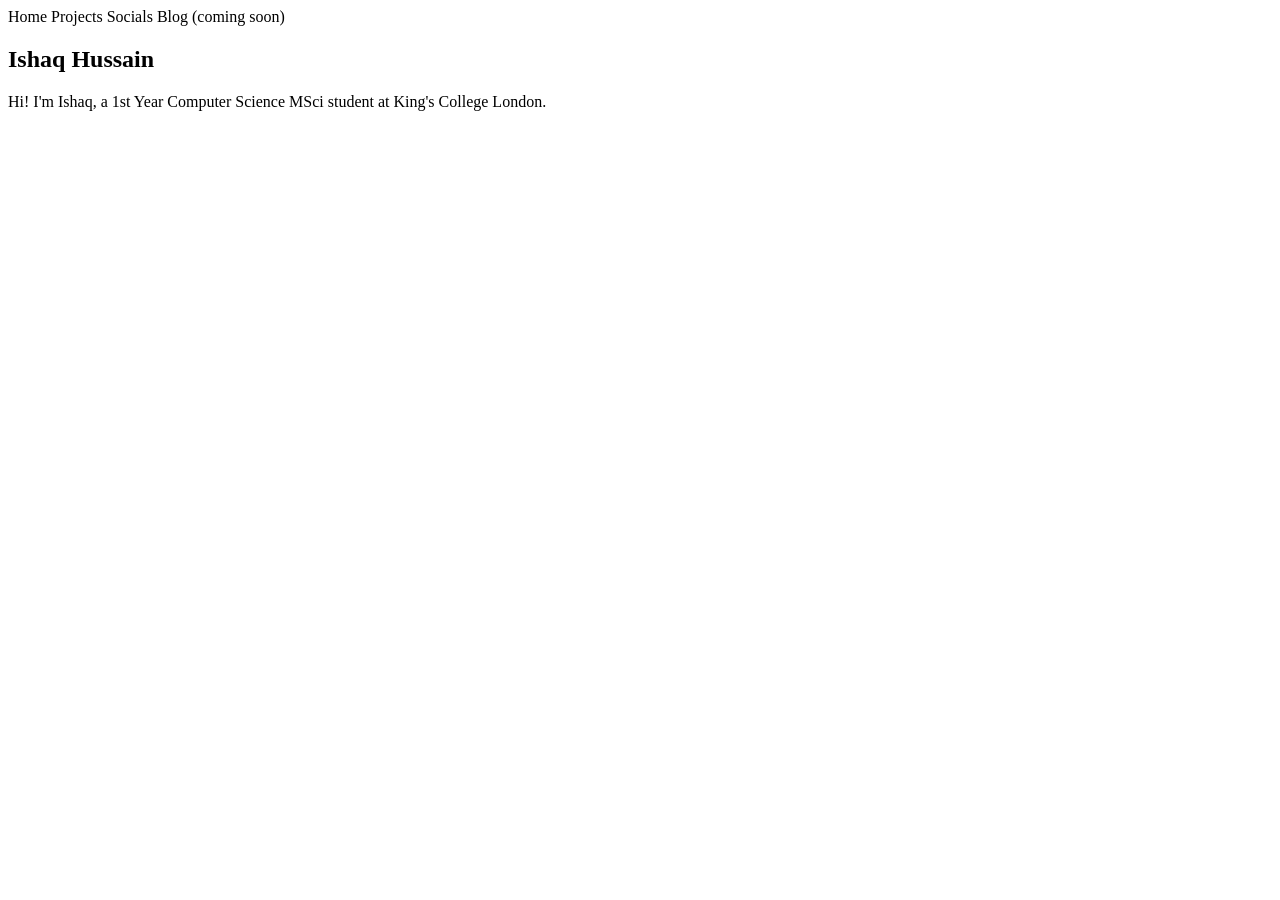
==== index.html @ b1fc1df3 "Added headers, trying the hiding and showing headers etc." ====
<!DOCTYPE html>
<html lang="en">
<head>
    <meta charset="UTF-8">
    <meta name="viewport" content="width=device-width, initial-scale=1.0">
    <title>Ishaq Hussain's Portfolio</title>
    <link href = "style.css" rel = "stylesheet">
</head>

<body>
    <nav>
        <a onclick = "showSection('home')">Home</a>
        <a onclick = "showSection('projects')">Projects</a>
        <a onclick = "showSection('socials')">Socials</a>
        <a onclick = "showSection('blog')">Blog (coming soon)</a>
    </nav>

    <section id ="home">
        <h1>Ishaq Hussain</h1>
        <p>Hi! I'm Ishaq, a 1st Year Computer Science MSci student at King's College London.</p>
    </section>

    <section id ="projects">

    </section>

    <section id ="socials">

    </section>

    <section id ="blog">

    </section>

    <script src = "script.js"></script>
</body>
</html>
---- style.css ----
section {
    display: none;
}

#home {
    display: block;
}
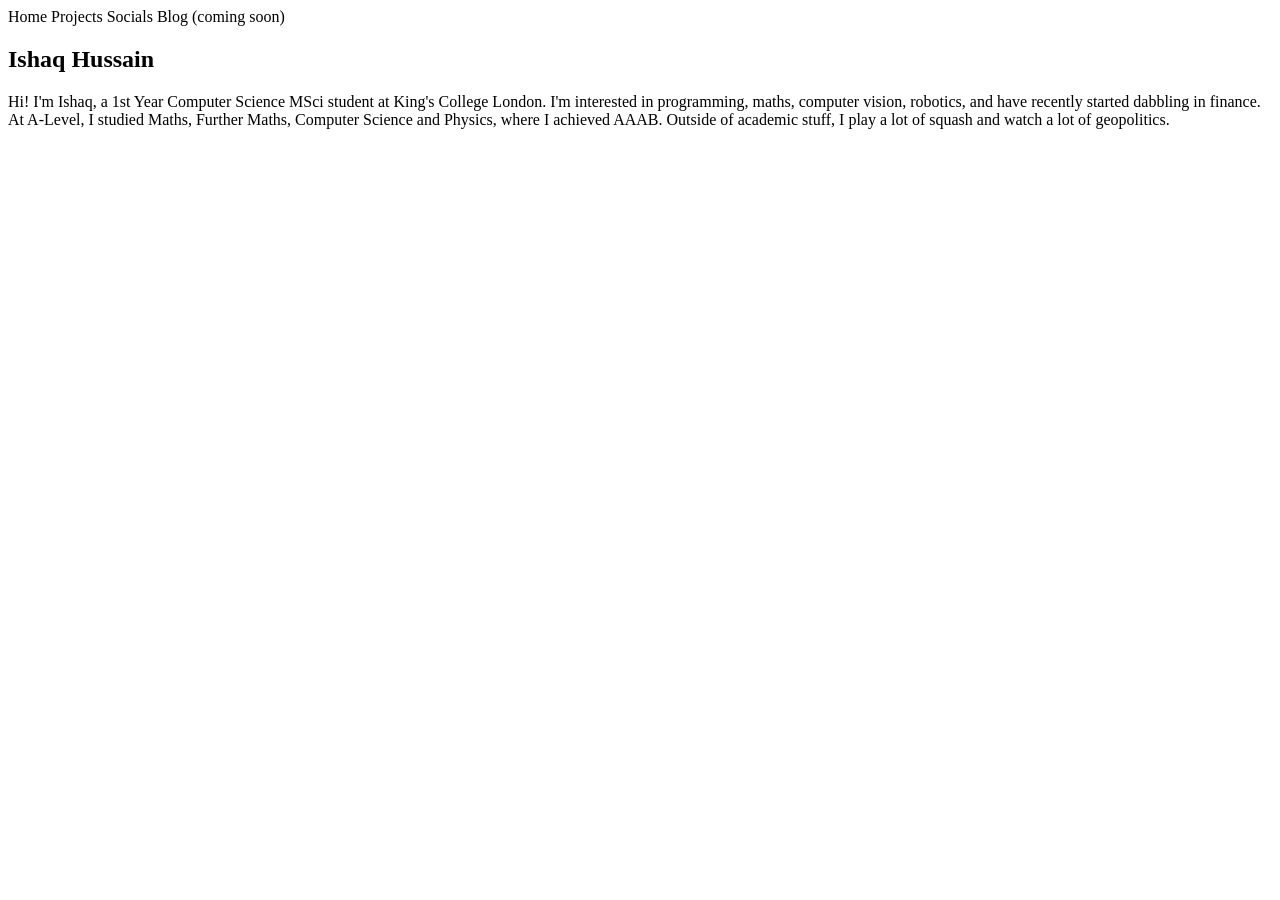
==== commit ec3c9e13: "idk edits" ====
--- a/index.html
+++ b/index.html
@@ -17,7 +17,7 @@
 
     <section id ="home">
         <h1>Ishaq Hussain</h1>
-        <p>Hi! I'm Ishaq, a 1st Year Computer Science MSci student at King's College London.</p>
+        <p>Hi! I'm Ishaq, a 1st Year Computer Science MSci student at King's College London. I'm interested in programming, maths, computer vision, robotics, and have recently started dabbling in finance. At A-Level, I studied Maths, Further Maths, Computer Science and Physics, where I achieved AAAB. Outside of academic stuff, I play a lot of squash and watch a lot of geopolitics.</p>
     </section>
 
     <section id ="projects">
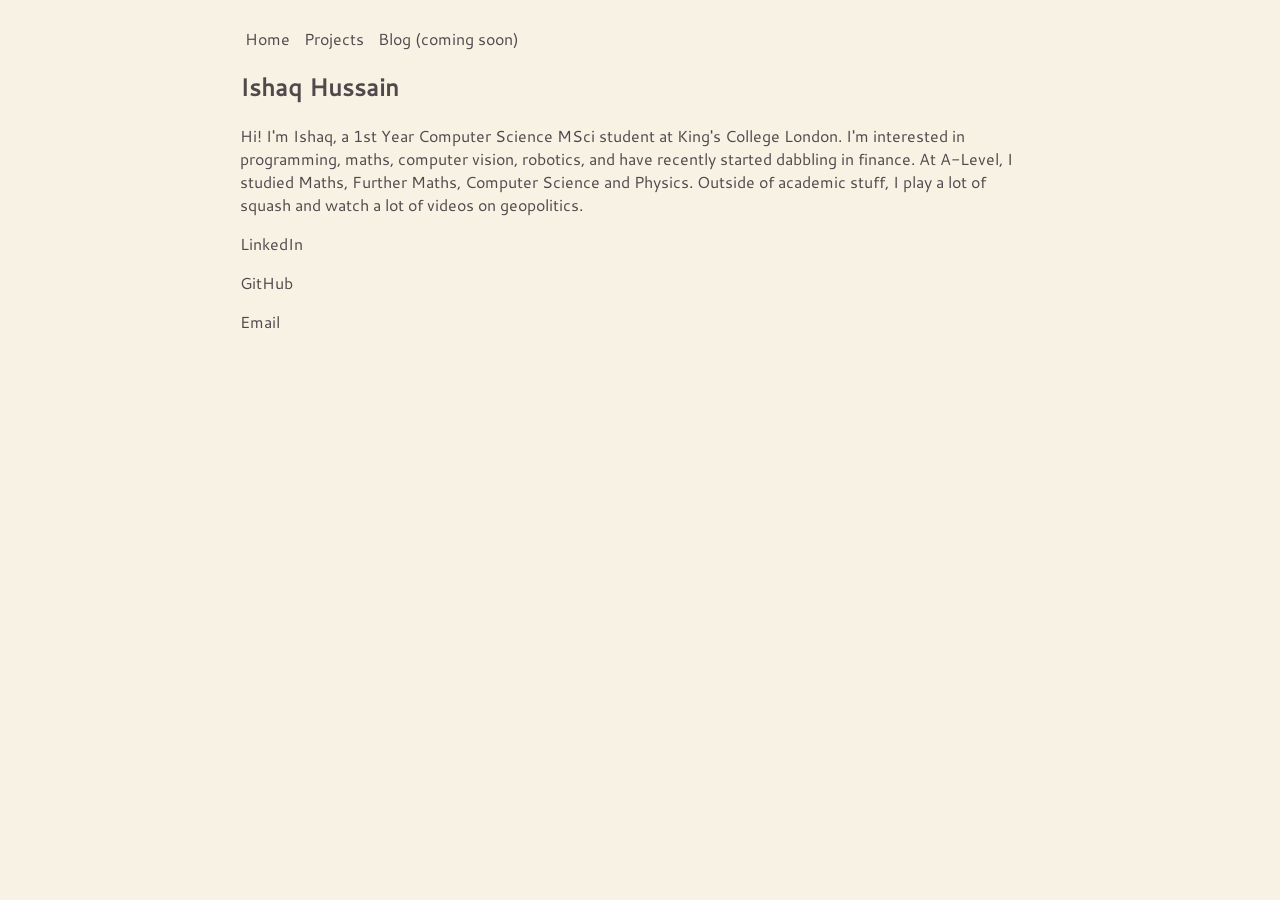
==== commit 4955fe14: "Formatting, fonts and tabs. Decision to remove separate socials page and merge it with Homepage." ====
--- a/index.html
+++ b/index.html
@@ -8,30 +8,32 @@
 </head>
 
 <body>
-    <nav>
-        <a onclick = "showSection('home')">Home</a>
-        <a onclick = "showSection('projects')">Projects</a>
-        <a onclick = "showSection('socials')">Socials</a>
-        <a onclick = "showSection('blog')">Blog (coming soon)</a>
-    </nav>
+    <div id = "container">
+        <nav>
+            <a onclick = "showSection('home')" class = "tab">Home</a>
+            <a onclick = "showSection('projects')" class = "tab">Projects</a>
+            <a onclick = "showSection('blog')" class = "tab">Blog (coming soon)</a>
+        </nav>
 
-    <section id ="home">
-        <h1>Ishaq Hussain</h1>
-        <p>Hi! I'm Ishaq, a 1st Year Computer Science MSci student at King's College London. I'm interested in programming, maths, computer vision, robotics, and have recently started dabbling in finance. At A-Level, I studied Maths, Further Maths, Computer Science and Physics, where I achieved AAAB. Outside of academic stuff, I play a lot of squash and watch a lot of geopolitics.</p>
-    </section>
+        <section id ="home">
+            <h1>Ishaq Hussain</h1>
+            <p>Hi! I'm Ishaq, a 1st Year Computer Science MSci student at King's College London. I'm interested in programming, maths, computer vision, robotics, and have recently started dabbling in finance. At A-Level, I studied Maths, Further Maths, Computer Science and Physics. Outside of academic stuff, I play a lot of squash and watch a lot of videos on geopolitics.</p>
+            <div>
+                <p>LinkedIn</p>
+                <p>GitHub</p>
+                <p>Email</p>
+            </div>
+        </section>
 
-    <section id ="projects">
+        <section id ="projects">
+            
+        </section>
 
-    </section>
+        <section id ="blog">
+            <h1>Coming soon...</h1>
+        </section>
 
-    <section id ="socials">
-
-    </section>
-
-    <section id ="blog">
-
-    </section>
-
-    <script src = "script.js"></script>
+        <script src = "script.js"></script>
+    </div>
 </body>
 </html>
--- a/style.css
+++ b/style.css
@@ -1,7 +1,32 @@
+@font-face {
+    font-family: Cantarell;
+    src: url(Cantarell-Regular.ttf);
+}
+
+body{
+    background-color: #f8f2e5;
+    color: #4F494C;
+    margin: 0;
+    font-family: Cantarell;
+}
+
 section {
     display: none;
 }
 
 #home {
     display: block;
+}
+
+#container{
+    width:70%;
+    max-width: 800px;
+    margin: 0 auto;
+    margin-top: 3vh;
+}
+
+.tab{
+    padding: 5px;
+    outline-color: black;
+    outline-width: 1px;
 }
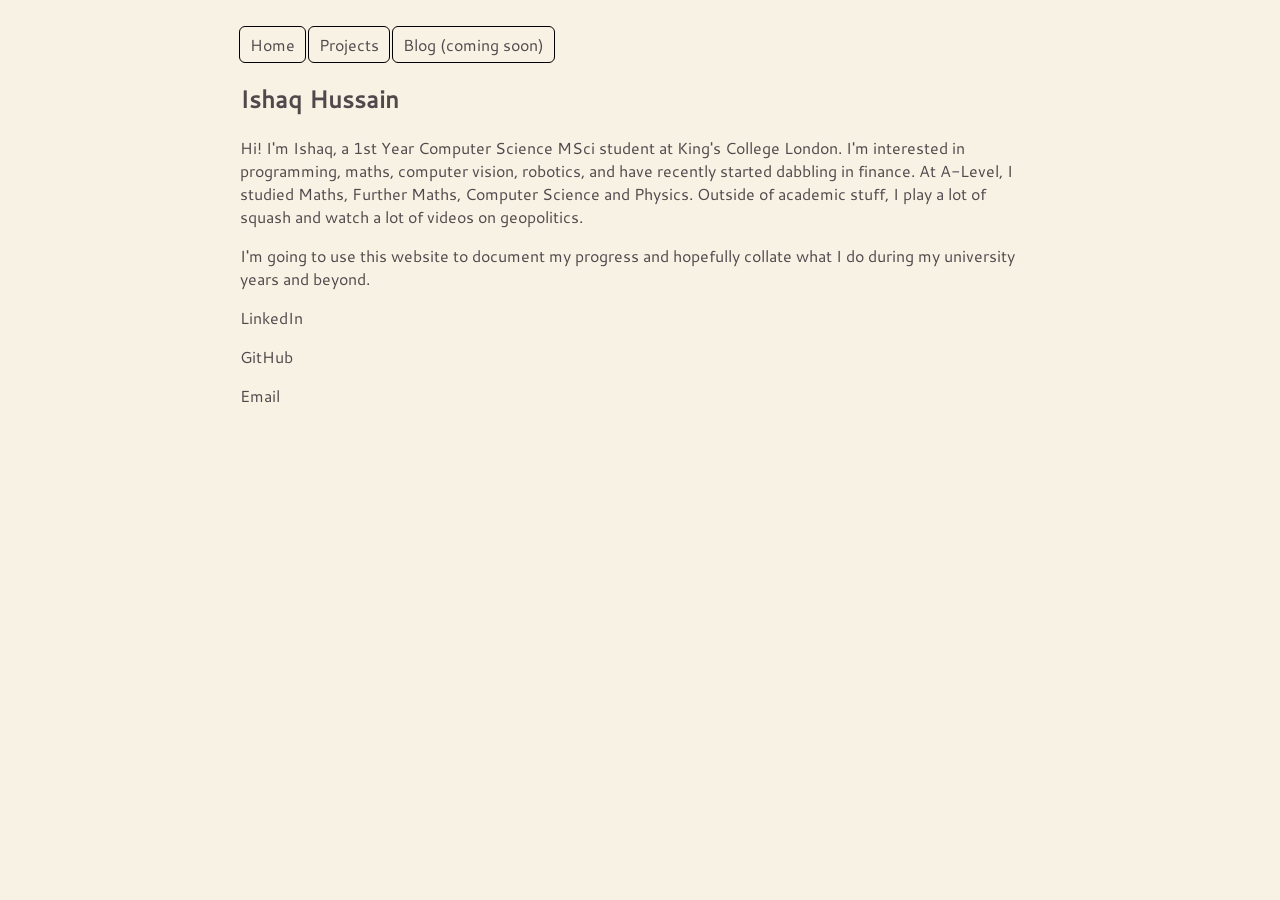
==== commit 5389b8c6: "New paragraph" ====
--- a/index.html
+++ b/index.html
@@ -18,6 +18,7 @@
         <section id ="home">
             <h1>Ishaq Hussain</h1>
             <p>Hi! I'm Ishaq, a 1st Year Computer Science MSci student at King's College London. I'm interested in programming, maths, computer vision, robotics, and have recently started dabbling in finance. At A-Level, I studied Maths, Further Maths, Computer Science and Physics. Outside of academic stuff, I play a lot of squash and watch a lot of videos on geopolitics.</p>
+            <p>I'm going to use this website to document my progress and hopefully collate what I do during my university years and beyond.</p>
             <div>
                 <p>LinkedIn</p>
                 <p>GitHub</p>
--- a/style.css
+++ b/style.css
@@ -26,7 +26,17 @@
 }
 
 .tab{
-    padding: 5px;
+    display: inline-block;
+    padding: 6px 10px;
+    border-radius: 5px;
+    outline-style: solid;
     outline-color: black;
     outline-width: 1px;
+
+    transition: padding 0.3s ease-in;
+
+}
+
+.tab:hover{
+    padding: 8px 12px;
 }
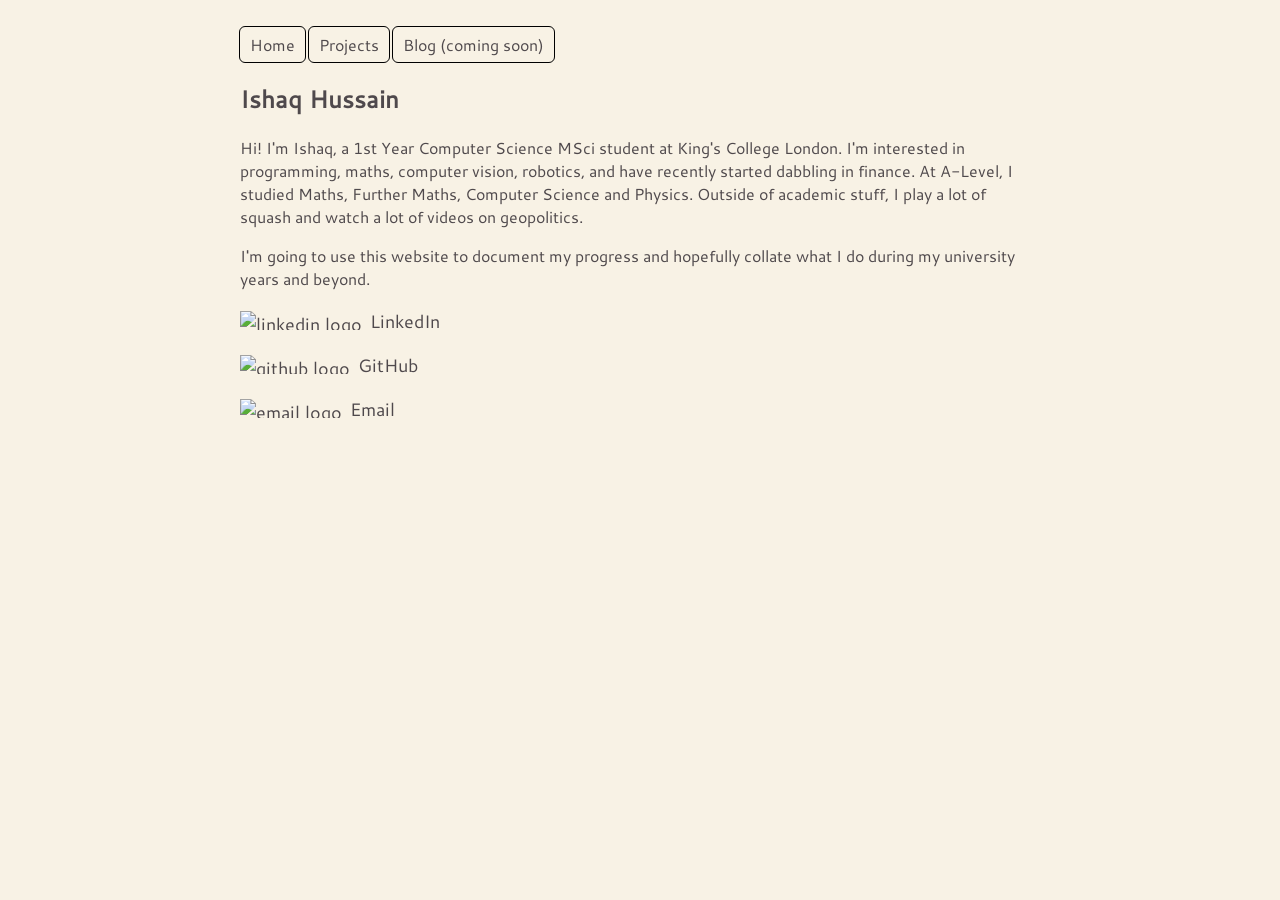
==== commit 2bc1b4ae: "Added socials logo and aligned it in a container" ====
--- a/index.html
+++ b/index.html
@@ -20,9 +20,9 @@
             <p>Hi! I'm Ishaq, a 1st Year Computer Science MSci student at King's College London. I'm interested in programming, maths, computer vision, robotics, and have recently started dabbling in finance. At A-Level, I studied Maths, Further Maths, Computer Science and Physics. Outside of academic stuff, I play a lot of squash and watch a lot of videos on geopolitics.</p>
             <p>I'm going to use this website to document my progress and hopefully collate what I do during my university years and beyond.</p>
             <div>
-                <p>LinkedIn</p>
-                <p>GitHub</p>
-                <p>Email</p>
+                <p class = "inline-socials"> <img src = "images/linkedin_logo.png" alt = "linkedin logo"> LinkedIn</p>
+                <p class = "inline-socials"> <img src = "images/github_logo.png" alt = "github logo"> GitHub</p>
+                <p class = "inline-socials"> <img src = "images/email_logo.png" alt = "email logo"> Email</p>
             </div>
         </section>
 
--- a/style.css
+++ b/style.css
@@ -39,4 +39,16 @@
 
 .tab:hover{
     padding: 8px 12px;
+}
+
+.inline-socials{
+    display: flex;
+    align-items: center;
+    gap: 8px;
+    font-size: 18px;
+}
+
+.inline-socials img{
+    height: 19px;
+    width: auto;
 }
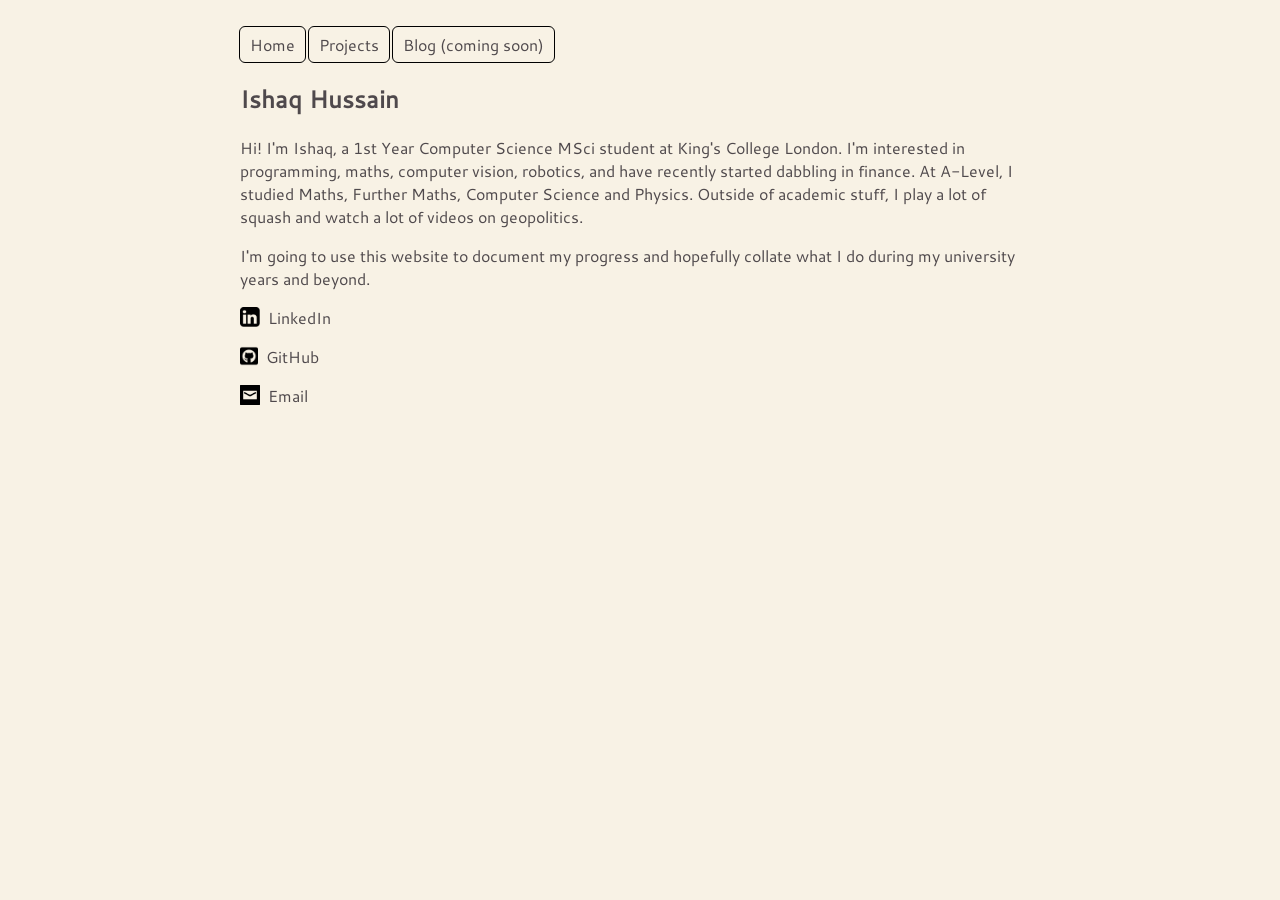
==== commit 2806a385: "Changed logos to be sqaures, added animations when hovering over images" ====
--- a/index.html
+++ b/index.html
@@ -20,9 +20,9 @@
             <p>Hi! I'm Ishaq, a 1st Year Computer Science MSci student at King's College London. I'm interested in programming, maths, computer vision, robotics, and have recently started dabbling in finance. At A-Level, I studied Maths, Further Maths, Computer Science and Physics. Outside of academic stuff, I play a lot of squash and watch a lot of videos on geopolitics.</p>
             <p>I'm going to use this website to document my progress and hopefully collate what I do during my university years and beyond.</p>
             <div>
-                <p class = "inline-socials"> <img src = "images/linkedin_logo.png" alt = "linkedin logo"> LinkedIn</p>
-                <p class = "inline-socials"> <img src = "images/github_logo.png" alt = "github logo"> GitHub</p>
-                <p class = "inline-socials"> <img src = "images/email_logo.png" alt = "email logo"> Email</p>
+                <p class = "inline-socials"> <img src = "images/linkedin_logo.png" alt = "linkedin logo">LinkedIn</p>
+                <p class = "inline-socials"> <img src = "images/github_logo.png" alt = "github logo">GitHub</p>
+                <p class = "inline-socials"> <img src = "images/email_logo.png" alt = "email logo">Email</p>
             </div>
         </section>
 
--- a/style.css
+++ b/style.css
@@ -45,10 +45,29 @@
     display: flex;
     align-items: center;
     gap: 8px;
+}
+
+.inline-socials p{
     font-size: 18px;
+
+    transition: font-size 0.3s ease-in;
 }
 
 .inline-socials img{
-    height: 19px;
+    height: 20px;
     width: auto;
+
+    /* transition: height 0.3s ease-in; */
+    transition: rotate 0.3s ease-out;
+}
+
+.inline-socials img:hover{
+    /* height: 30px; */
+    rotate: -30deg;
+    
+}
+
+.inline-socials p:hover{
+    font-size: 22px;
+    
 }
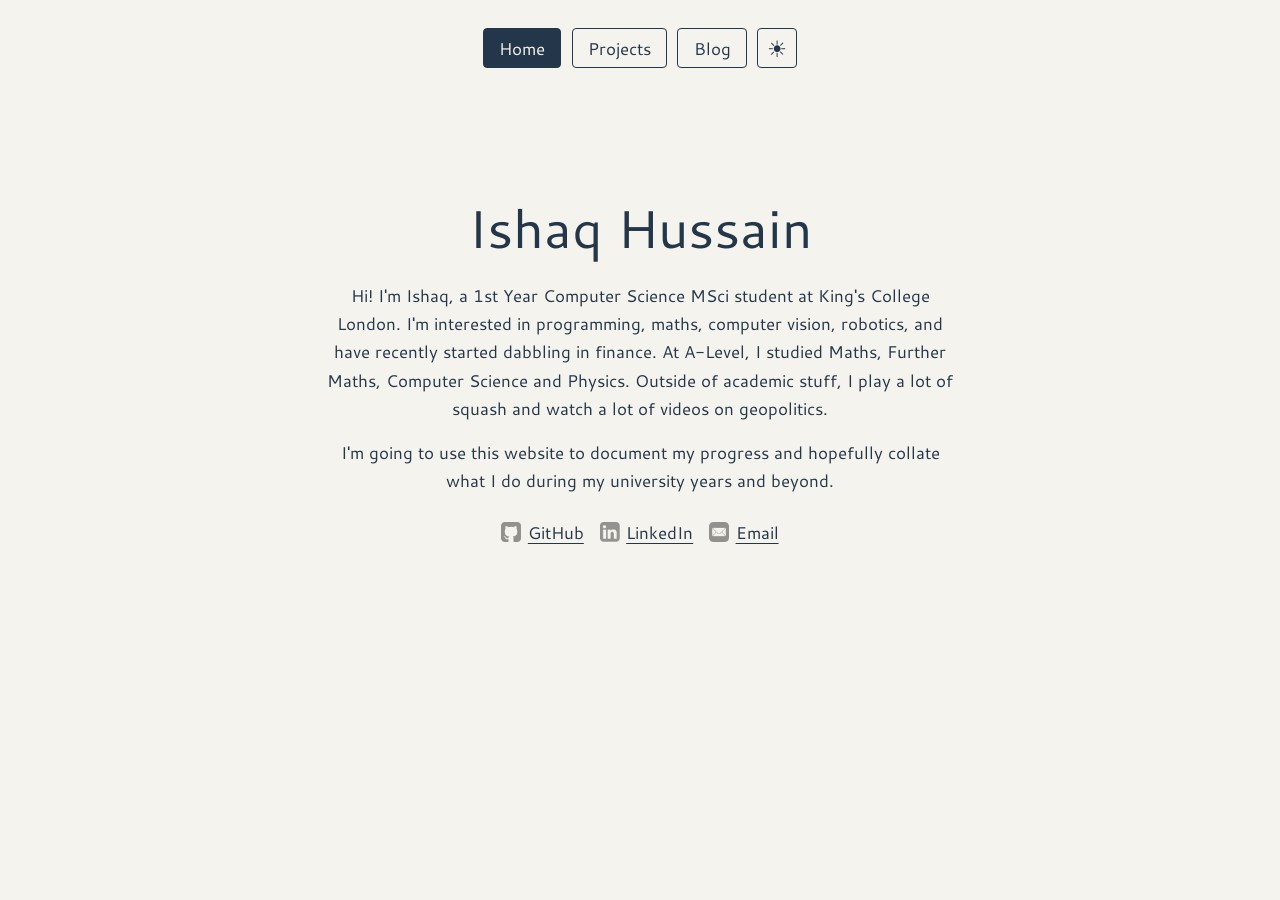
==== commit c15e361c: "Update portfolio and add static project editor" ====
--- a/index.html
+++ b/index.html
@@ -1,40 +1,50 @@
-<!DOCTYPE html>
+<!doctype html>
 <html lang="en">
 <head>
-    <meta charset="UTF-8">
-    <meta name="viewport" content="width=device-width, initial-scale=1.0">
-    <title>Ishaq Hussain's Portfolio</title>
-    <link href = "style.css" rel = "stylesheet">
+  <meta charset="utf-8">
+  <meta name="viewport" content="width=device-width, initial-scale=1">
+  <meta name="description" content="Ishaq Hussain’s personal website and projects.">
+  <title>Ishaq Hussain</title>
+  <link rel="stylesheet" href="style.css">
+  <script defer src="projects.js"></script>
+  <script defer src="script.js"></script>
 </head>
+<body>
+  <a class="skip" href="#main">Skip to content</a>
+  <header>
+    <nav aria-label="Main navigation">
+      <a href="#home" data-tab="home" aria-current="page">Home</a>
+      <a href="#projects" data-tab="projects">Projects</a>
+      <a href="#blog" data-tab="blog">Blog</a>
+      <button class="theme-toggle" type="button" aria-label="Dark mode" aria-pressed="false">
+        <span class="theme-icon sun" aria-hidden="true">☀</span>
+        <span class="theme-icon moon" aria-hidden="true">☾</span>
+      </button>
+    </nav>
+  </header>
+  <main id="main">
+    <section id="home-view" aria-labelledby="intro">
+      <h1 id="intro" tabindex="-1">Ishaq Hussain</h1>
+      <p>Hi! I'm Ishaq, a 1st Year Computer Science MSci student at King's College London. I'm interested in programming, maths, computer vision, robotics, and have recently started dabbling in finance. At A-Level, I studied Maths, Further Maths, Computer Science and Physics. Outside of academic stuff, I play a lot of squash and watch a lot of videos on geopolitics.</p>
+      <p>I'm going to use this website to document my progress and hopefully collate what I do during my university years and beyond.</p>
+      <ul class="socials" aria-label="Social links">
+        <li><a href="https://github.com/1physix"><img src="images/github_logo.png" alt="" width="20" height="20">GitHub</a></li>
+        <li><a href="https://linkedin.com/in/ishaqhussain1"><img src="images/linkedin_logo.png" alt="" width="20" height="20">LinkedIn</a></li>
+        <li><a href="mailto:ishaq.hussain07@gmail.com"><img src="images/email_logo.png" alt="" width="20" height="20">Email</a></li>
+      </ul>
+    </section>
 
-<body>
-    <div id = "container">
-        <nav>
-            <a onclick = "showSection('home')" class = "tab">Home</a>
-            <a onclick = "showSection('projects')" class = "tab">Projects</a>
-            <a onclick = "showSection('blog')" class = "tab">Blog (coming soon)</a>
-        </nav>
+    <section id="projects-view" aria-labelledby="project-title" hidden>
+      <h1 id="project-title" tabindex="-1">Projects</h1>
+      <div id="project-list" class="projects"></div>
+    </section>
 
-        <section id ="home">
-            <h1>Ishaq Hussain</h1>
-            <p>Hi! I'm Ishaq, a 1st Year Computer Science MSci student at King's College London. I'm interested in programming, maths, computer vision, robotics, and have recently started dabbling in finance. At A-Level, I studied Maths, Further Maths, Computer Science and Physics. Outside of academic stuff, I play a lot of squash and watch a lot of videos on geopolitics.</p>
-            <p>I'm going to use this website to document my progress and hopefully collate what I do during my university years and beyond.</p>
-            <div>
-                <p class = "inline-socials"> <img src = "images/linkedin_logo.png" alt = "linkedin logo">LinkedIn</p>
-                <p class = "inline-socials"> <img src = "images/github_logo.png" alt = "github logo">GitHub</p>
-                <p class = "inline-socials"> <img src = "images/email_logo.png" alt = "email logo">Email</p>
-            </div>
-        </section>
+    <section id="detail-view" aria-labelledby="detail-title" hidden></section>
 
-        <section id ="projects">
-            
-        </section>
-
-        <section id ="blog">
-            <h1>Coming soon...</h1>
-        </section>
-
-        <script src = "script.js"></script>
-    </div>
+    <section id="blog-view" aria-labelledby="blog-title" hidden>
+      <h1 id="blog-title" tabindex="-1">Blog</h1>
+      <p>Coming soon.</p>
+    </section>
+  </main>
 </body>
-</html>+</html>
--- a/style.css
+++ b/style.css
@@ -1,73 +1,161 @@
 @font-face {
-    font-family: Cantarell;
-    src: url(Cantarell-Regular.ttf);
+  font-family: "Cantarell Regular";
+  font-weight: 400;
+  src: url("Cantarell-Regular.ttf") format("truetype");
+  font-display: swap;
 }
 
-body{
-    background-color: #f8f2e5;
-    color: #4F494C;
-    margin: 0;
-    font-family: Cantarell;
+:root {
+  --paper: #f5f3ed;
+  --ink: #24374a;
+  --logo-filter: brightness(0) invert(0);
+  --theme-transition: 360ms cubic-bezier(.4, 0, .2, 1);
+  color-scheme: light;
 }
 
-section {
-    display: none;
+html[data-theme="dark"] {
+  --paper: #1b2530;
+  --ink: #f5f3ed;
+  --logo-filter: brightness(0) invert(1);
+  color-scheme: dark;
 }
 
-#home {
-    display: block;
+* { box-sizing: border-box; }
+body {
+  margin: 0;
+  background: var(--paper);
+  color: var(--ink);
+  font: 1.0625rem/1.65 "Cantarell Regular", system-ui, sans-serif;
+}
+a { color: inherit; text-underline-offset: .22em; }
+a:focus-visible { outline: 2px solid var(--ink); outline-offset: 4px; }
+.skip { position: absolute; top: .75rem; left: .75rem; }
+.skip:not(:focus) { transform: translateY(-200%); }
+
+nav {
+  display: flex;
+  flex-wrap: wrap;
+  justify-content: center;
+  gap: .65rem;
+  padding: 1.75rem 1rem 0;
+}
+nav a {
+  border: 1px solid var(--ink);
+  border-radius: .25rem;
+  padding: .3rem .95rem;
+  text-decoration: none;
+}
+nav a:hover, nav a[aria-current="page"] {
+  color: var(--paper);
+  background: var(--ink);
+}
+main {
+  width: min(100% - 2.5rem, 40rem);
+  margin: clamp(3.5rem, 11vw, 8rem) auto 4rem;
+}
+#home-view, #blog-view { text-align: center; }
+h1, h2 { font-weight: 400; line-height: 1.2; }
+h1 { margin: 0 0 1.4rem; font-size: clamp(2.3rem, 7vw, 3.3rem); }
+p { margin: 0 0 1rem; }
+
+.socials, .stack, .project-links {
+  display: flex;
+  flex-wrap: wrap;
+  gap: .4rem 1rem;
+  list-style: none;
+  padding: 0;
+}
+.socials { justify-content: center; margin-top: 1.5rem; }
+.socials a { display: inline-flex; align-items: center; gap: .4rem; }
+.socials img {
+  object-fit: contain;
+  filter: var(--logo-filter);
+  opacity: .4;
+  transition: opacity .16s ease, transform .16s ease, filter var(--theme-transition);
+}
+.socials a:hover img, .socials a:focus-visible img {
+  opacity: 1;
+  transform: scale(1.15);
+}
+@media (prefers-reduced-motion: reduce) {
+  .socials img { transition: none; }
 }
 
-#container{
-    width:70%;
-    max-width: 800px;
-    margin: 0 auto;
-    margin-top: 3vh;
+.projects { display: grid; gap: .8rem; }
+.project {
+  position: relative;
+  display: block;
+  border: 1px solid var(--ink);
+  border-radius: .25rem;
+  padding: 1rem 2.5rem 1rem 1rem;
+  text-decoration: none;
+}
+.project h2 { margin: .2rem 0 .35rem; font-size: 1.3rem; }
+.project:hover h2, .project:focus-visible h2 { text-decoration: underline; }
+.card-arrow { position: absolute; top: 1rem; right: 1rem; }
+.eyebrow, .stack { font-size: .9rem; }
+.project .stack, .eyebrow { margin: 0; }
+.project-summary { margin-bottom: .5rem; }
+.back-link { display: inline-block; margin-bottom: 1.4rem; }
+#detail-view h1 { margin-top: .25rem; }
+#detail-view h2 { margin-top: 1.5rem; }
+.project-image { display: block; max-width: 100%; height: auto; }
+[hidden] { display: none !important; }
+
+.theme-toggle {
+  display: grid;
+  place-items: center;
+  width: 2.5rem;
+  padding: 0;
+  border: 1px solid var(--ink);
+  border-radius: .25rem;
+  background: var(--paper);
+  color: var(--ink);
+  font: inherit;
+  cursor: pointer;
+}
+.theme-toggle:hover { background: var(--ink); color: var(--paper); }
+.theme-toggle:focus-visible { outline: 2px solid var(--ink); outline-offset: 4px; }
+.theme-icon {
+  grid-area: 1 / 1;
+  font-size: 1.4rem;
+  line-height: 1;
+  opacity: 1;
+  transform: rotate(0) scale(1);
+  transition: opacity var(--theme-transition), transform var(--theme-transition);
+}
+.theme-icon.moon { opacity: 0; transform: rotate(-25deg) scale(.8); }
+[data-theme="dark"] .sun { opacity: 0; transform: rotate(25deg) scale(.8); }
+[data-theme="dark"] .moon { opacity: 1; transform: rotate(0) scale(1); }
+.animate-theme body,
+.animate-theme nav a,
+.animate-theme .theme-toggle,
+.animate-theme .project {
+  transition:
+    background-color var(--theme-transition),
+    color var(--theme-transition),
+    border-color var(--theme-transition);
 }
 
-.tab{
-    display: inline-block;
-    padding: 6px 10px;
-    border-radius: 5px;
-    outline-style: solid;
-    outline-color: black;
-    outline-width: 1px;
-
-    transition: padding 0.3s ease-in;
-
+@media (prefers-reduced-motion: reduce) {
+  :root { --theme-transition: 0ms; }
 }
 
-.tab:hover{
-    padding: 8px 12px;
+.project-editor form { display: grid; gap: .9rem; margin-bottom: 1rem; }
+.project-editor label { display: grid; gap: .25rem; }
+.project-editor input, .project-editor textarea, .project-editor button {
+  padding: .45rem .65rem;
+  border: 1px solid var(--ink);
+  border-radius: .25rem;
+  background: var(--paper);
+  color: var(--ink);
+  font: inherit;
 }
-
-.inline-socials{
-    display: flex;
-    align-items: center;
-    gap: 8px;
+.project-editor button { justify-self: start; cursor: pointer; }
+.project-code {
+  overflow: auto;
+  max-height: 28rem;
+  padding: .85rem;
+  border: 1px solid var(--ink);
+  border-radius: .25rem;
 }
-
-.inline-socials p{
-    font-size: 18px;
-
-    transition: font-size 0.3s ease-in;
-}
-
-.inline-socials img{
-    height: 20px;
-    width: auto;
-
-    /* transition: height 0.3s ease-in; */
-    transition: rotate 0.3s ease-out;
-}
-
-.inline-socials img:hover{
-    /* height: 30px; */
-    rotate: -30deg;
-    
-}
-
-.inline-socials p:hover{
-    font-size: 22px;
-    
-}
